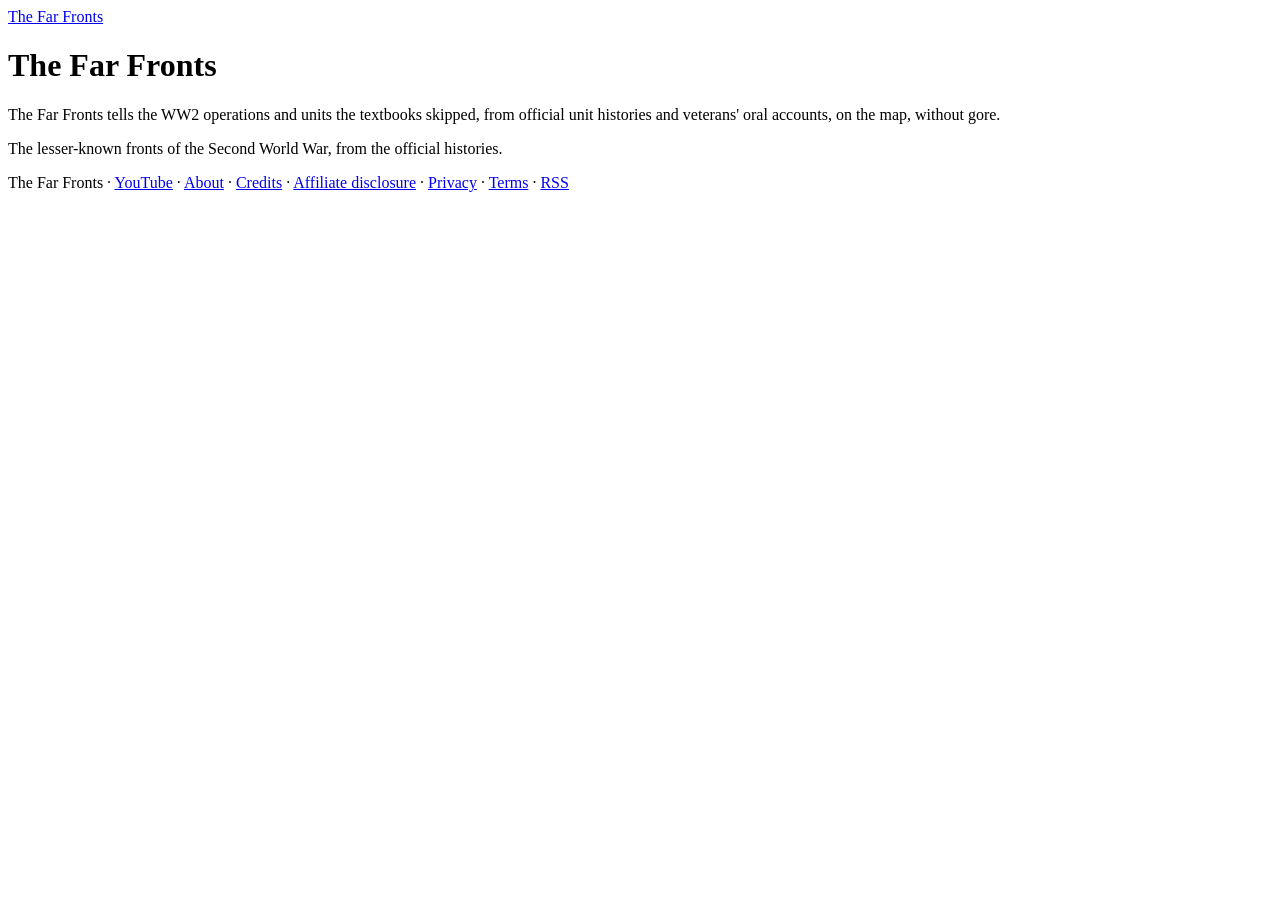
==== index.html @ 7ebbe9b3 "Launch thefarfronts.visionmediachannels.com" ====
<!doctype html>
<html lang="en">
<head>
<meta charset="utf-8">
<meta name="viewport" content="width=device-width, initial-scale=1">
<title>The Far Fronts</title>
<meta name="description" content="The Far Fronts tells the WW2 operations and units the textbooks skipped, from official unit histories and veterans&#x27; oral accounts, on the map, without gore.">
<link rel="canonical" href="https://thefarfronts.visionmediachannels.com/">
<meta property="og:site_name" content="The Far Fronts">
<meta property="og:type" content="website">
<meta property="og:title" content="The Far Fronts">
<meta property="og:description" content="The Far Fronts tells the WW2 operations and units the textbooks skipped, from official unit histories and veterans&#x27; oral accounts, on the map, without gore.">
<meta property="og:url" content="https://thefarfronts.visionmediachannels.com/">
<meta property="og:image" content="https://thefarfronts.visionmediachannels.com/images/site-header.png">
<meta name="twitter:card" content="summary_large_image">
<link rel="alternate" type="application/rss+xml" title="The Far Fronts" href="https://thefarfronts.visionmediachannels.com/feed.xml">
<link rel="icon" type="image/png" sizes="32x32" href="https://thefarfronts.visionmediachannels.com/favicon-32.png">
<link rel="icon" type="image/png" sizes="512x512" href="https://thefarfronts.visionmediachannels.com/favicon-512.png">
<link rel="preconnect" href="https://fonts.googleapis.com">
<link rel="preconnect" href="https://fonts.gstatic.com" crossorigin>
<link rel="stylesheet" href="https://fonts.googleapis.com/css2?family=Oswald:wght@400;700&amp;family=Merriweather:wght@400;700&amp;display=swap">
<link rel="stylesheet" href="https://thefarfronts.visionmediachannels.com/style.css">
<script type="application/ld+json">{"@context": "https://schema.org", "@type": "WebSite", "name": "The Far Fronts", "url": "https://thefarfronts.visionmediachannels.com/", "inLanguage": "en", "publisher": {"@type": "Organization", "name": "Vision Media"}}</script>
</head>
<body>
<header class="site"><a href="https://thefarfronts.visionmediachannels.com/">The Far Fronts</a></header>
<main>
<h1>The Far Fronts</h1><p class="lede">The Far Fronts tells the WW2 operations and units the textbooks skipped, from official unit histories and veterans&#x27; oral accounts, on the map, without gore.</p><ul class="posts"></ul>
</main>
<footer><p>The lesser-known fronts of the Second World War, from the official histories.</p><p>The Far Fronts · <a href="https://www.youtube.com/@thefarfronts">YouTube</a> · <a href="https://thefarfronts.visionmediachannels.com/about/">About</a> · <a href="https://thefarfronts.visionmediachannels.com/credits/">Credits</a> · <a href="https://thefarfronts.visionmediachannels.com/affiliate-disclosure/">Affiliate disclosure</a> · <a href="https://thefarfronts.visionmediachannels.com/privacy/">Privacy</a> · <a href="https://thefarfronts.visionmediachannels.com/terms/">Terms</a> · <a href="https://thefarfronts.visionmediachannels.com/feed.xml">RSS</a></p></footer>
</body>
</html>
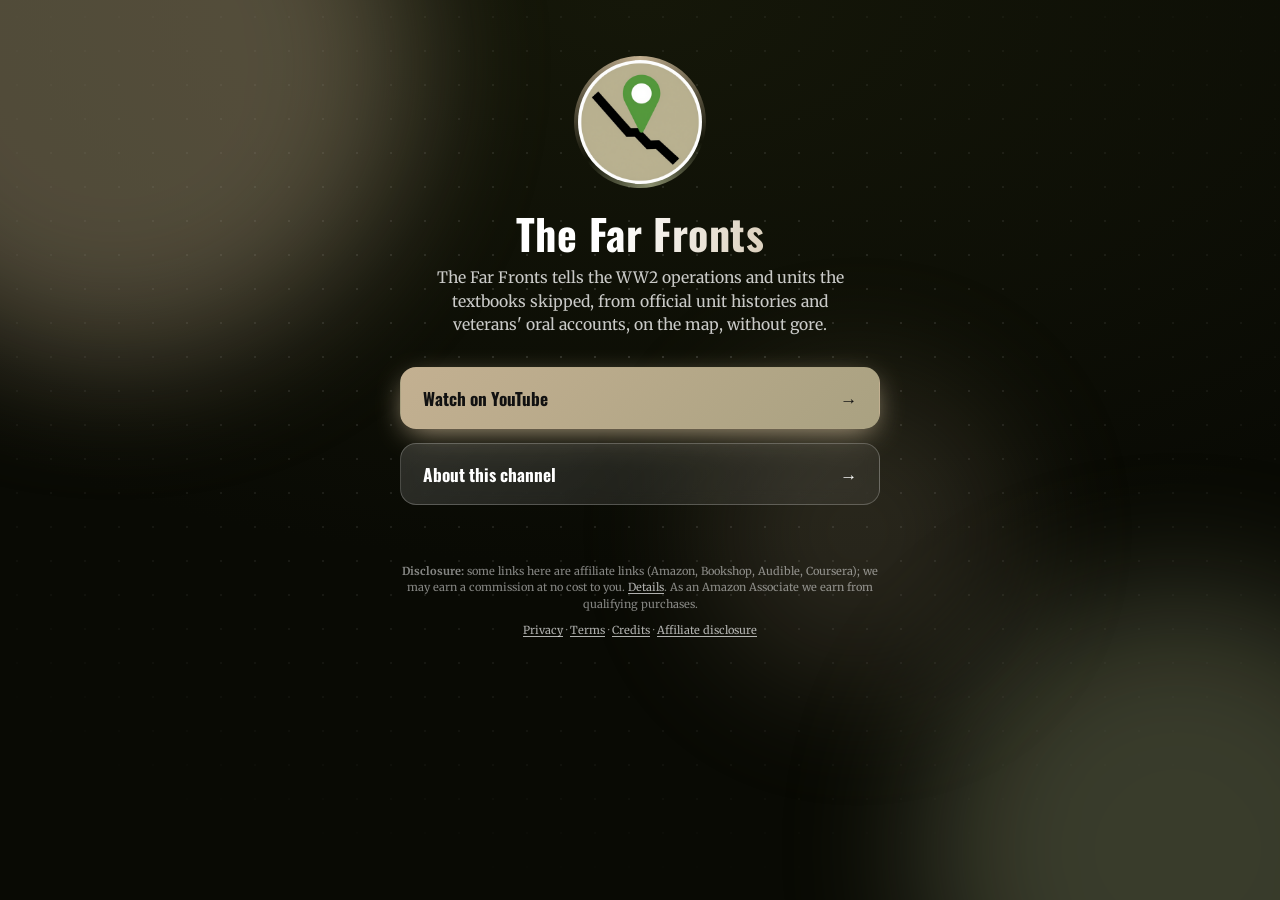
==== commit 8cac0a38: "Animated link hub at host root" ====
--- a/index.html
+++ b/index.html
@@ -3,7 +3,7 @@
 <head>
 <meta charset="utf-8">
 <meta name="viewport" content="width=device-width, initial-scale=1">
-<title>The Far Fronts</title>
+<title>The Far Fronts · Links</title>
 <meta name="description" content="The Far Fronts tells the WW2 operations and units the textbooks skipped, from official unit histories and veterans&#x27; oral accounts, on the map, without gore.">
 <link rel="canonical" href="https://thefarfronts.visionmediachannels.com/">
 <meta property="og:site_name" content="The Far Fronts">
@@ -13,20 +13,66 @@
 <meta property="og:url" content="https://thefarfronts.visionmediachannels.com/">
 <meta property="og:image" content="https://thefarfronts.visionmediachannels.com/images/site-header.png">
 <meta name="twitter:card" content="summary_large_image">
-<link rel="alternate" type="application/rss+xml" title="The Far Fronts" href="https://thefarfronts.visionmediachannels.com/feed.xml">
 <link rel="icon" type="image/png" sizes="32x32" href="https://thefarfronts.visionmediachannels.com/favicon-32.png">
-<link rel="icon" type="image/png" sizes="512x512" href="https://thefarfronts.visionmediachannels.com/favicon-512.png">
-<link rel="preconnect" href="https://fonts.googleapis.com">
-<link rel="preconnect" href="https://fonts.gstatic.com" crossorigin>
+<link rel="preconnect" href="https://fonts.googleapis.com"><link rel="preconnect" href="https://fonts.gstatic.com" crossorigin>
 <link rel="stylesheet" href="https://fonts.googleapis.com/css2?family=Oswald:wght@400;700&amp;family=Merriweather:wght@400;700&amp;display=swap">
-<link rel="stylesheet" href="https://thefarfronts.visionmediachannels.com/style.css">
-<script type="application/ld+json">{"@context": "https://schema.org", "@type": "WebSite", "name": "The Far Fronts", "url": "https://thefarfronts.visionmediachannels.com/", "inLanguage": "en", "publisher": {"@type": "Organization", "name": "Vision Media"}}</script>
+<style>
+:root{--bg:#151709;--bg2:#090a04;--glow:#C3B091;--glow2:#8a8f6e;--head:'Oswald',Georgia,serif;--body:'Merriweather',system-ui,sans-serif}
+*{box-sizing:border-box}html{-webkit-text-size-adjust:100%}
+body{margin:0;min-height:100vh;color:#fff;font:17px/1.5 var(--body);background:radial-gradient(120% 90% at 50% 0%,var(--bg) 0%,var(--bg2) 70%);overflow-x:hidden;position:relative}
+.orb{position:fixed;border-radius:50%;filter:blur(70px);opacity:.38;pointer-events:none;z-index:0;will-change:transform}
+.o1{width:46vmax;height:46vmax;background:var(--glow);top:-18vmax;left:-14vmax;animation:d1 22s ease-in-out infinite alternate}
+.o2{width:40vmax;height:40vmax;background:var(--glow2);bottom:-16vmax;right:-12vmax;animation:d2 26s ease-in-out infinite alternate}
+.o3{width:24vmax;height:24vmax;background:var(--glow);opacity:.18;top:42%;left:55%;animation:d3 30s ease-in-out infinite alternate}
+@keyframes d1{to{transform:translate(18vmax,12vmax) scale(1.2)}}
+@keyframes d2{to{transform:translate(-16vmax,-10vmax) scale(1.15)}}
+@keyframes d3{to{transform:translate(-30vmax,8vmax) scale(.8)}}
+.dots{position:fixed;inset:0;z-index:0;pointer-events:none;background-image:radial-gradient(rgba(255,255,255,.14) 1px,transparent 1.5px);background-size:34px 34px;mask-image:radial-gradient(70% 60% at 50% 40%,#000,transparent);animation:drift 40s linear infinite}
+@keyframes drift{to{background-position:34px 68px}}
+main{position:relative;z-index:1;max-width:520px;margin:0 auto;padding:56px 20px 28px;text-align:center}
+.ring{width:132px;height:132px;margin:0 auto 22px;border-radius:50%;padding:4px;position:relative;
+  background:conic-gradient(from 0deg,var(--glow),transparent 30%,var(--glow2),transparent 65%,var(--glow));animation:spin 7s linear infinite;
+  opacity:0;animation:spin 7s linear infinite,pop .9s .1s cubic-bezier(.2,.9,.3,1.3) forwards}
+.ring::after{content:"";position:absolute;inset:-14px;border-radius:50%;border:2px solid var(--glow);opacity:.0;animation:pulse 3.2s 1s ease-out infinite}
+.ring img,.ring .ph{width:100%;height:100%;border-radius:50%;display:block;object-fit:cover;background:var(--bg2);animation:unspin 7s linear infinite}
+.ring .ph{display:grid;place-items:center;font:700 44px var(--head)}
+@keyframes spin{to{transform:rotate(360deg)}}@keyframes unspin{to{transform:rotate(-360deg)}}
+@keyframes pulse{0%{transform:scale(.85);opacity:.55}100%{transform:scale(1.25);opacity:0}}
+@keyframes pop{from{opacity:0;transform:scale(.6) rotate(0)}to{opacity:1}}
+h1{font:700 clamp(30px,8vw,42px)/1.1 var(--head);margin:0 0 10px;letter-spacing:.01em;
+  background:linear-gradient(100deg,#fff 20%,var(--glow) 45%,#fff 70%);background-size:220% 100%;-webkit-background-clip:text;background-clip:text;color:transparent;
+  animation:shine 6s 1s ease-in-out infinite,up .8s .25s both}
+@keyframes shine{0%,100%{background-position:100% 0}50%{background-position:0 0}}
+.tag{margin:0 auto 30px;max-width:420px;color:rgba(255,255,255,.78);font-size:.98rem;animation:up .8s .4s both}
+@keyframes up{from{opacity:0;transform:translateY(18px)}to{opacity:1;transform:none}}
+.btns{display:grid;gap:14px}
+.btn{position:relative;display:flex;align-items:center;justify-content:space-between;gap:12px;padding:17px 22px;border-radius:16px;color:#fff;text-decoration:none;
+  font:700 1.08rem var(--head);background:linear-gradient(135deg,rgba(255,255,255,.14),rgba(255,255,255,.05));border:1px solid rgba(255,255,255,.22);
+  backdrop-filter:blur(8px);-webkit-backdrop-filter:blur(8px);overflow:hidden;opacity:0;animation:up .7s calc(.55s + var(--i)*.12s) both;
+  transition:transform .25s cubic-bezier(.2,.8,.3,1.2),border-color .25s,box-shadow .25s}
+.btn:first-child{background:linear-gradient(135deg,var(--glow),color-mix(in srgb,var(--glow) 55%,var(--glow2)));border-color:transparent;color:#111;box-shadow:0 8px 30px -8px var(--glow)}
+.btn::before{content:"";position:absolute;top:0;left:-70%;width:45%;height:100%;background:linear-gradient(100deg,transparent,rgba(255,255,255,.4),transparent);transform:skewX(-20deg);transition:left .7s}
+.btn:hover,.btn:focus-visible{transform:translateY(-4px) scale(1.02);border-color:var(--glow);box-shadow:0 14px 34px -10px var(--glow);outline:none}
+.btn:hover::before{left:130%}.btn i{font-style:normal;transition:transform .25s}.btn:hover i{transform:translateX(6px)}
+.btn:active{transform:scale(.98)}
+.btn:first-child::after{content:"";position:absolute;inset:0;border-radius:16px;box-shadow:0 0 0 0 var(--glow);animation:ping 2.6s 2s ease-out infinite}
+@keyframes ping{0%{box-shadow:0 0 0 0 color-mix(in srgb,var(--glow) 60%,transparent)}70%,100%{box-shadow:0 0 0 16px transparent}}
+footer{position:relative;z-index:1;max-width:520px;margin:0 auto;padding:30px 20px 36px;text-align:center;font-size:11px;line-height:1.5;color:rgba(255,255,255,.5);animation:up 1s 1.4s both}
+footer p{margin:0 0 10px}footer a{color:rgba(255,255,255,.68);text-decoration:underline;text-underline-offset:2px}footer a:hover{color:#fff}
+@media (prefers-reduced-motion:reduce){*,*::before,*::after{animation:none!important;transition:none!important}.btn,h1,.tag,.ring,footer{opacity:1!important}}
+</style>
 </head>
 <body>
-<header class="site"><a href="https://thefarfronts.visionmediachannels.com/">The Far Fronts</a></header>
+<div class="orb o1"></div><div class="orb o2"></div><div class="orb o3"></div><div class="dots"></div>
 <main>
-<h1>The Far Fronts</h1><p class="lede">The Far Fronts tells the WW2 operations and units the textbooks skipped, from official unit histories and veterans&#x27; oral accounts, on the map, without gore.</p><ul class="posts"></ul>
+<div class="ring"><img src="/images/avatar.png" alt="The Far Fronts logo" width="360" height="360"></div>
+<h1>The Far Fronts</h1>
+<p class="tag">The Far Fronts tells the WW2 operations and units the textbooks skipped, from official unit histories and veterans&#x27; oral accounts, on the map, without gore.</p>
+<nav class="btns" aria-label="Links"><a class="btn" style="--i:0" href="https://www.youtube.com/@thefarfronts"><span>Watch on YouTube</span><i aria-hidden="true">→</i></a><a class="btn" style="--i:1" href="https://thefarfronts.visionmediachannels.com/about/"><span>About this channel</span><i aria-hidden="true">→</i></a></nav>
 </main>
-<footer><p>The lesser-known fronts of the Second World War, from the official histories.</p><p>The Far Fronts · <a href="https://www.youtube.com/@thefarfronts">YouTube</a> · <a href="https://thefarfronts.visionmediachannels.com/about/">About</a> · <a href="https://thefarfronts.visionmediachannels.com/credits/">Credits</a> · <a href="https://thefarfronts.visionmediachannels.com/affiliate-disclosure/">Affiliate disclosure</a> · <a href="https://thefarfronts.visionmediachannels.com/privacy/">Privacy</a> · <a href="https://thefarfronts.visionmediachannels.com/terms/">Terms</a> · <a href="https://thefarfronts.visionmediachannels.com/feed.xml">RSS</a></p></footer>
+<footer>
+<p><strong>Disclosure:</strong> some links here are affiliate links (Amazon, Bookshop, Audible, Coursera); we may earn a commission at no cost to you. <a href="https://thefarfronts.visionmediachannels.com/affiliate-disclosure/">Details</a>. As an Amazon Associate we earn from qualifying purchases.</p>
+<p><a href="https://thefarfronts.visionmediachannels.com/privacy/">Privacy</a> · <a href="https://thefarfronts.visionmediachannels.com/terms/">Terms</a> · <a href="https://thefarfronts.visionmediachannels.com/credits/">Credits</a> · <a href="https://thefarfronts.visionmediachannels.com/affiliate-disclosure/">Affiliate disclosure</a></p>
+</footer>
 </body>
 </html>
